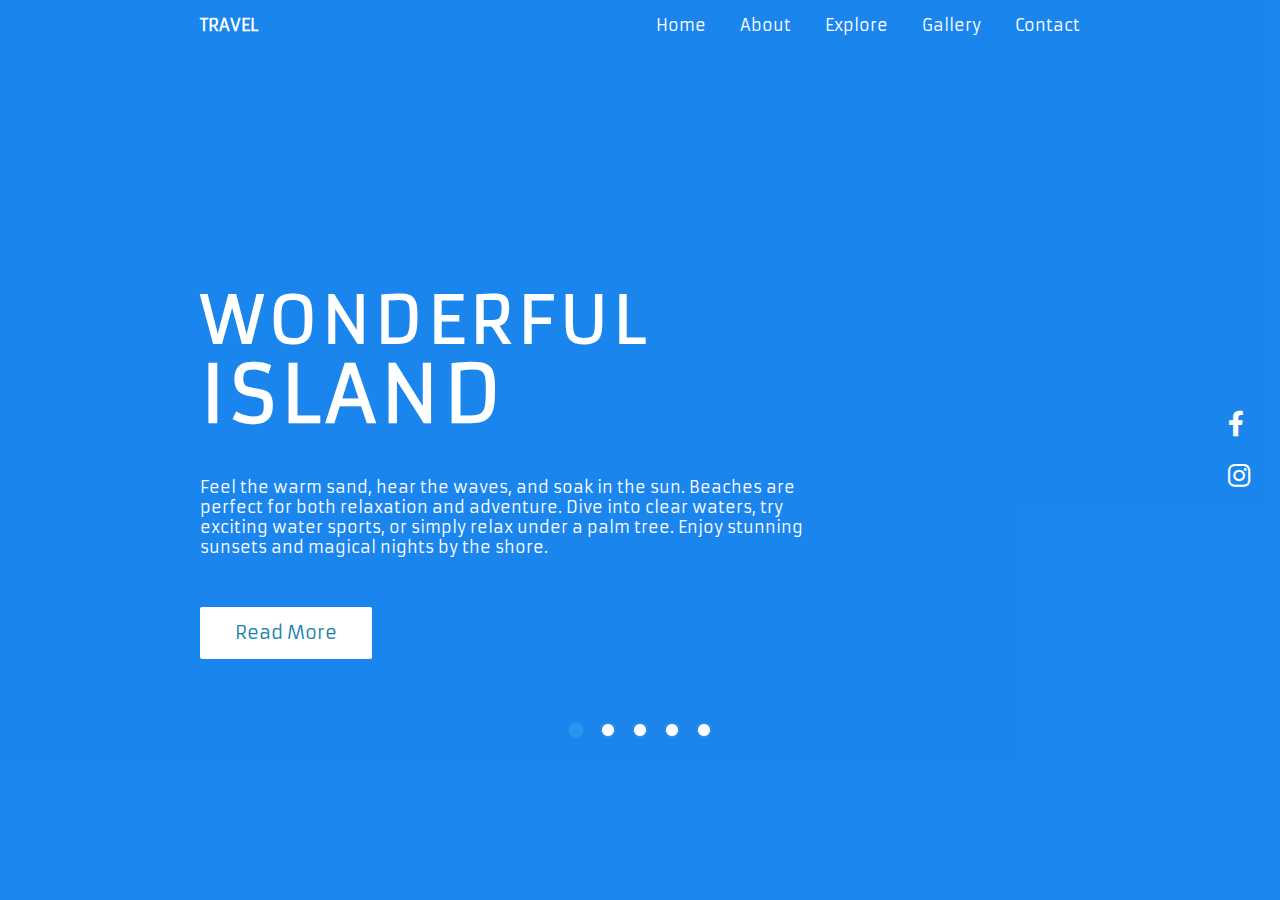
==== index.html @ f2525e26 "index" ====
<!DOCTYPE html>
<html lang="en">
<head>
    <meta charset="UTF-8">
    <meta name="viewport" content="width=device-width, initial-scale=1.0">
    <title>Document</title>
    <link rel="stylesheet" href="style.css">
    <link rel="stylesheet" href="https://cdnjs.cloudflare.com/ajax/libs/font-awesome/6.0.0-beta3/css/all.min.css">

</head>
<body>
    
    <header>
        <a href="#" class="brand">Travel</a>
        <div class="navigation">
            <div class="navigation-items">
            <a href="#">Home</a>
            <a href="#">About</a>
            <a href="#">Explore</a>
            <a href="#">Gallery</a>
            <a href="#">Contact</a>
        </div>
        </div>
    </header>

    <section class="home">
        <video class="video-slide active" src="beach.mp4" autoplay muted loop></video>
        <video class="video-slide" src="road.mp4" autoplay muted loop></video>
        <video class="video-slide" src="desert.mp4" autoplay muted loop></video>
        <video class="video-slide" src="hiking.mp4" autoplay muted loop></video>
        <video class="video-slide" src="skiing.mp4" autoplay muted loop></video>
        <div class="content active">
            <h1>Wonderful<br><span>Island</span></h1>
            <p>Feel the warm sand, hear the waves, and soak in the sun. Beaches are perfect for both relaxation and adventure.
                 Dive into clear waters, try exciting water sports, or simply relax under a palm tree.
                 Enjoy stunning sunsets and magical nights by the shore.</p>
            <a href="#">Read More</a>
        </div>
        <div class="content">
            <h1>Road Trip<br><span>Together</span></h1>
            <p>Feel the freedom of the open road! Road trips are perfect for adventure and discovery.
                 Drive through scenic routes, explore hidden gems, and enjoy spontaneous stops.
                 Every journey offers new sights, sounds, and experiences.</p>
            <a href="#">Read More</a>
        </div>
        <div class="content">
            <h1>Explore<br><span>Desert Wonders</span></h1>
            <p>Discover the magic of the desert! Vast sand dunes, stunning sunsets, and star-filled nights await you.
                Deserts offer unique adventures like camel rides, dune bashing, and exploring ancient ruins.</p>
            <a href="#">Read More</a>
        </div>
        <div class="content">
            <h1>Feel Nature<br><span>Relax</span></h1>
            <p>Embrace the thrill of mountain hiking! Breathtaking views, fresh mountain air, and the challenge of reaching new heights await you.
                 Trek through lush forests, across rocky trails, and up to stunning summits.</p>
            <a href="#">Read More</a>
        </div>
        <div class="content">
            <h1>Hit<br><span>The Slopes</span></h1>
            <p>Experience the thrill of skiing! Glide down snowy mountains, feel the rush of the crisp air, and enjoy stunning alpine views.
                 Whether you're a beginner or a pro, skiing offers excitement and fun for everyone.</p>
            <a href="#">Read More</a>
        </div>
        <div class="media-icons">
            <a href="#"><i class="fab fa-facebook-f"></i></a>
            <a href="#"><i class="fab fa-instagram"></i></a>
        </div>
        <div class="slider-navigation">
            <div class="nav-btn active"></div>
            <div class="nav-btn"></div>
            <div class="nav-btn"></div>
            <div class="nav-btn"></div>
            <div class="nav-btn"></div>
        </div>
    </section>

    <script type="text/javascript">
        const btns = document.querySelectorAll(".nav-btn");
        const slides = document.querySelectorAll(".video-slide");
        const contents = document.querySelectorAll(".content");
        
        var sliderNav = function(manual){
            btns.forEach((btn) => {
                btn.classList.remove("active");
            });

            
            slides.forEach((slide) => {
                slide.classList.remove("active");
            });

            contents.forEach((content) => {
                content.classList.remove("active");
            });


            btns[manual].classList.add("active");
            slides[manual].classList.add("active");
            contents[manual].classList.add("active");
        }

        btns.forEach((btn, i) => {
            btn.addEventListener("click", () => {
                sliderNav(i);
            });
        });
    </script>

</body>
</html>
---- style.css ----
@import url('https://fonts.googleapis.com/css2?family=Armata&display=swap');

*{
    margin: 0;
    padding: 0;
    box-sizing: border-box;
    font-family: "Armata", sans-serif;
}

header{
    z-index: 999;
    position: absolute;
    top: 0;
    left: 0;
    width: 100%;
    display: flex;
    justify-content: space-between;
    align-items: center;
    padding: 15px 200px;
    transition: 0.5s ease;
}

header .brand{
    color: #fff;
    font-size: 1. Sem;
    font-weight: 700;
    text-transform: uppercase;
    text-decoration: none;
}

header .navigation{
    position: relative;
}

header .navigation .navigation-items a{
    position: relative;
    color: #fff;
    font-size: 1em;
    font-weight: 500;
    text-decoration: none;
    margin-left: 30px;
    transition: 0.3s ease;
}

header .navigation .navigation-items a:before{
    content: '';
    position: absolute;
    background: #fff;
    width: 0;
    height: 3px;
    bottom: 0;
    left: 0;
}

header .navigation .navigation-items a:hover:before{
  width: 100%;  
}

section{
    padding: 100px 200px;
}

.home{
    position: relative;
    width: 100%;
    min-height: 100vh;
    display: flex;
    justify-content: center;
    flex-direction: column;
    background: #2696E9;
}

.home::before{
    z-index: 777;
    content: '';
    position: absolute;
    background: rgba(3, 96, 251, 0.3);
    width: 100%;
    height: 100%;
    top: 0;
    left: 0;
}

.home .content{
    z-index: 888;
    color: #fff;
    width: 70%;
    margin-top: 50px;
    display: none;
}

.home .content.active{
    display: block;
}

.home .content h1{
   font-size: 4em;
   font-weight: 900;
   text-transform: uppercase;
   letter-spacing: 5px;
   line-height: 75px;
   margin-bottom: 40px; 
}

.home .content h1 span{
    font-size: 1.2em;
    font-weight: 600;
}

.home .content p{
    margin-bottom: 65px;
}

.home .content a{
    background: #fff;
    padding: 15px 35px;
    color: #1680AC;
    font-size: 1.1em;
    font-weight: 500;
    text-decoration: none;
    border-radius: 2px;
}

.home .media-icons{
    z-index: 888;
    position: absolute;
    right: 30px;
    display: flex;
    flex-direction: column;
    transition: 0.5s ease;
}

.home .media-icons a{
    color: #fff;
    font-size: 1.6em;
    transition: 0.3s ease;
}

.home .media-icons a:not(:last-child){
    margin-bottom: 20px;
}

.home .media-icons a:hover{
    transform: scale(1.3);
}

.home video{
    z-index: 000;
    position: absolute;
    top: 0;
    left: 0;
    width: 100%;
    height: 100%;
    object-fit: cover;
}

.slider-navigation{
    z-index: 888;
    position: relative;
    display: flex;
    justify-content: center;
    align-items: center;
    transform: translateY(80px);
    margin-bottom: 12px;
}

.slider-navigation .nav-btn{
    width: 12px;
    height: 12px;
    background: #fff;
    border-radius: 50%;
    cursor: pointer;
    box-shadow: 0 0 2px rgba(255, 255, 255, 0.5);
    transition: 0.3s ease;
}

.slider-navigation .nav-btn.active{
    background: #2696E9;
}

.slider-navigation .nav-btn:not(:last-child){
    margin-right: 20px;
}

.slider-navigation .nav-btn:hover{
    transform: scale(1.2);
}

.video-slide{
    position: absolute;
    width: 100%;
    clip-path: circle(0% at 0 50%);
}

.video-slide.active{
    clip-path: circle(150% at 0 50%);
    transition: 2s ease;
    transition-property: clip-path;
}
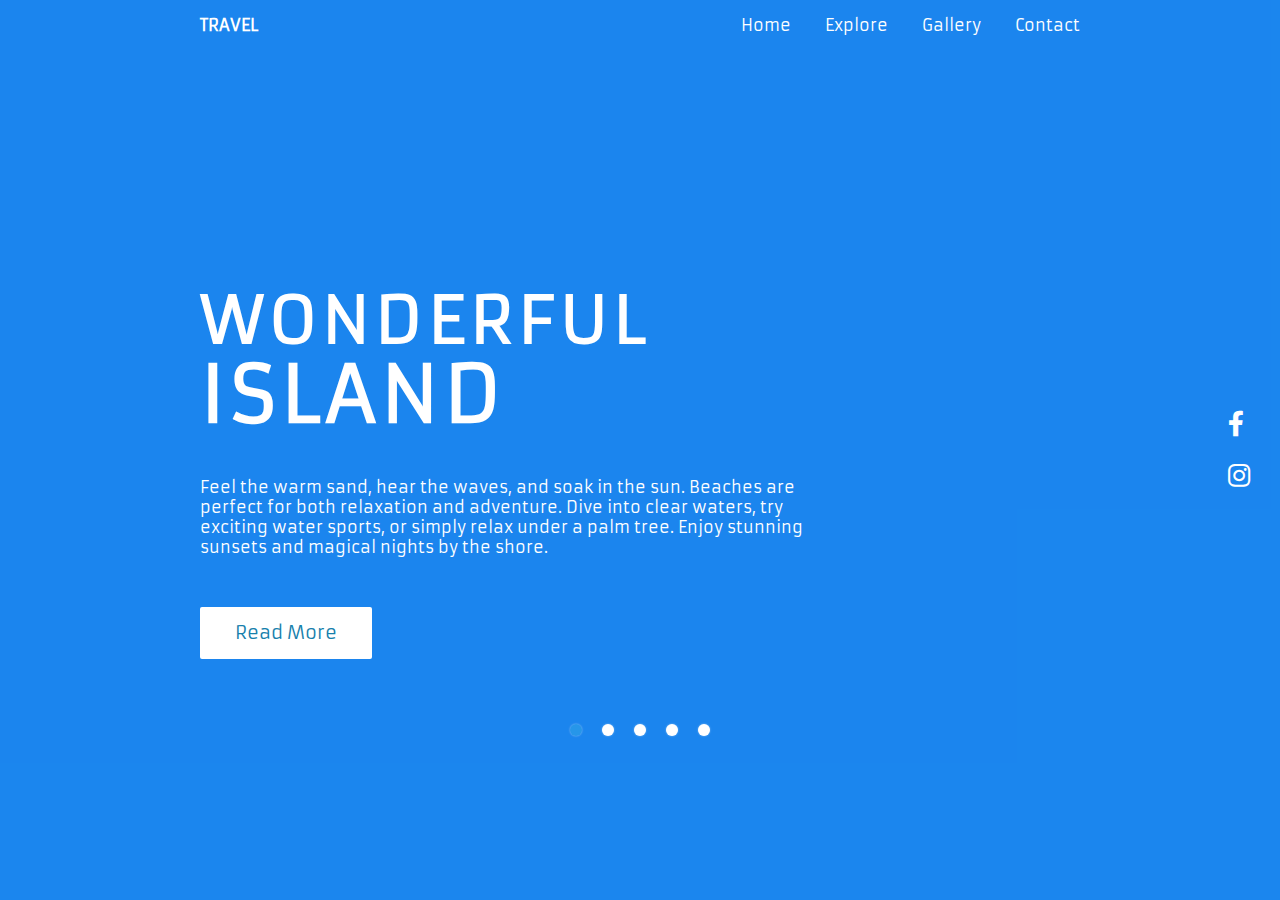
==== commit 494512ad: "explore" ====
--- a/index.html
+++ b/index.html
@@ -3,7 +3,7 @@
 <head>
     <meta charset="UTF-8">
     <meta name="viewport" content="width=device-width, initial-scale=1.0">
-    <title>Document</title>
+    <title>Home</title>
     <link rel="stylesheet" href="style.css">
     <link rel="stylesheet" href="https://cdnjs.cloudflare.com/ajax/libs/font-awesome/6.0.0-beta3/css/all.min.css">
 
@@ -15,7 +15,6 @@
         <div class="navigation">
             <div class="navigation-items">
             <a href="#">Home</a>
-            <a href="#">About</a>
             <a href="#">Explore</a>
             <a href="#">Gallery</a>
             <a href="#">Contact</a>
@@ -24,11 +23,11 @@
     </header>
 
     <section class="home">
-        <video class="video-slide active" src="beach.mp4" autoplay muted loop></video>
-        <video class="video-slide" src="road.mp4" autoplay muted loop></video>
-        <video class="video-slide" src="desert.mp4" autoplay muted loop></video>
-        <video class="video-slide" src="hiking.mp4" autoplay muted loop></video>
-        <video class="video-slide" src="skiing.mp4" autoplay muted loop></video>
+        <video class="video-slide active" src="video/beach.mp4" autoplay muted loop></video>
+        <video class="video-slide" src="video/road.mp4" autoplay muted loop></video>
+        <video class="video-slide" src="video/desert.mp4" autoplay muted loop></video>
+        <video class="video-slide" src="video/hiking.mp4" autoplay muted loop></video>
+        <video class="video-slide" src="video/skiing.mp4" autoplay muted loop></video>
         <div class="content active">
             <h1>Wonderful<br><span>Island</span></h1>
             <p>Feel the warm sand, hear the waves, and soak in the sun. Beaches are perfect for both relaxation and adventure.
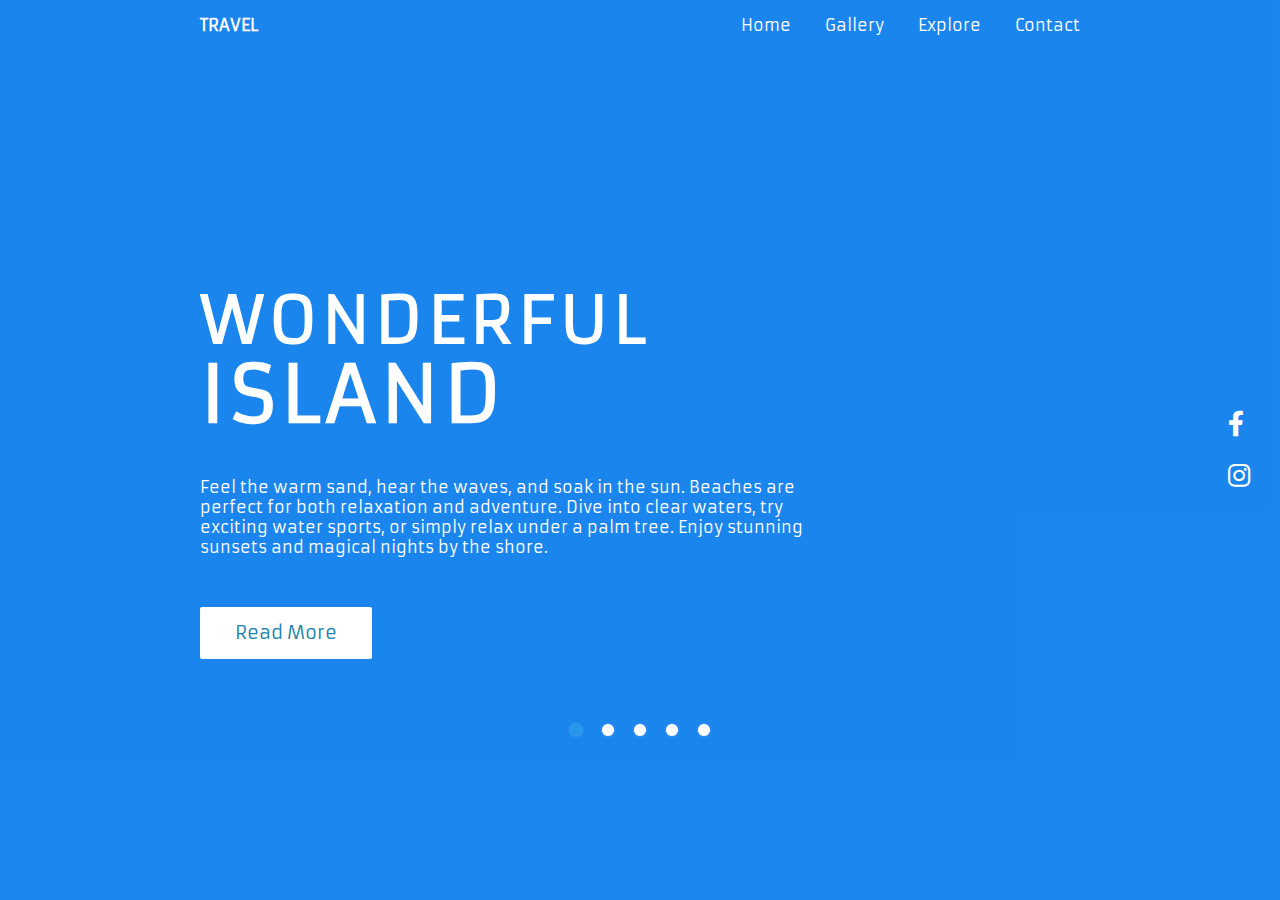
==== commit 5879ef8f: "explore" ====
--- a/index.html
+++ b/index.html
@@ -15,8 +15,8 @@
         <div class="navigation">
             <div class="navigation-items">
             <a href="#">Home</a>
+            <a href="#">Gallery</a>
             <a href="#">Explore</a>
-            <a href="#">Gallery</a>
             <a href="#">Contact</a>
         </div>
         </div>
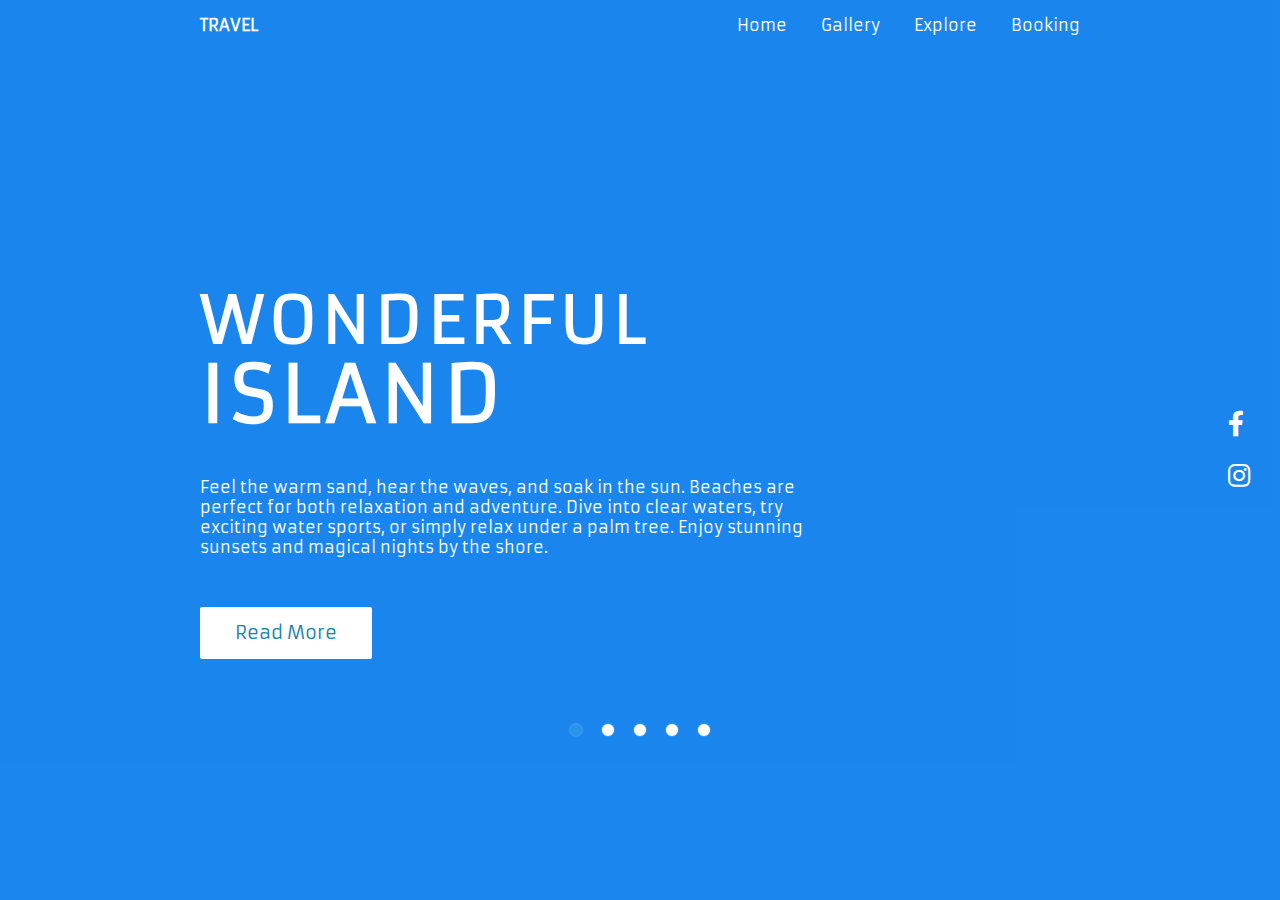
==== commit 1073a564: "uptade" ====
--- a/index.html
+++ b/index.html
@@ -14,10 +14,10 @@
         <a href="#" class="brand">Travel</a>
         <div class="navigation">
             <div class="navigation-items">
-            <a href="#">Home</a>
-            <a href="#">Gallery</a>
-            <a href="#">Explore</a>
-            <a href="#">Contact</a>
+            <a href="index.html">Home</a>
+            <a href="gallery.html">Gallery</a>
+            <a href="explore.html">Explore</a>
+            <a href="Booking.html">Booking</a>
         </div>
         </div>
     </header>
